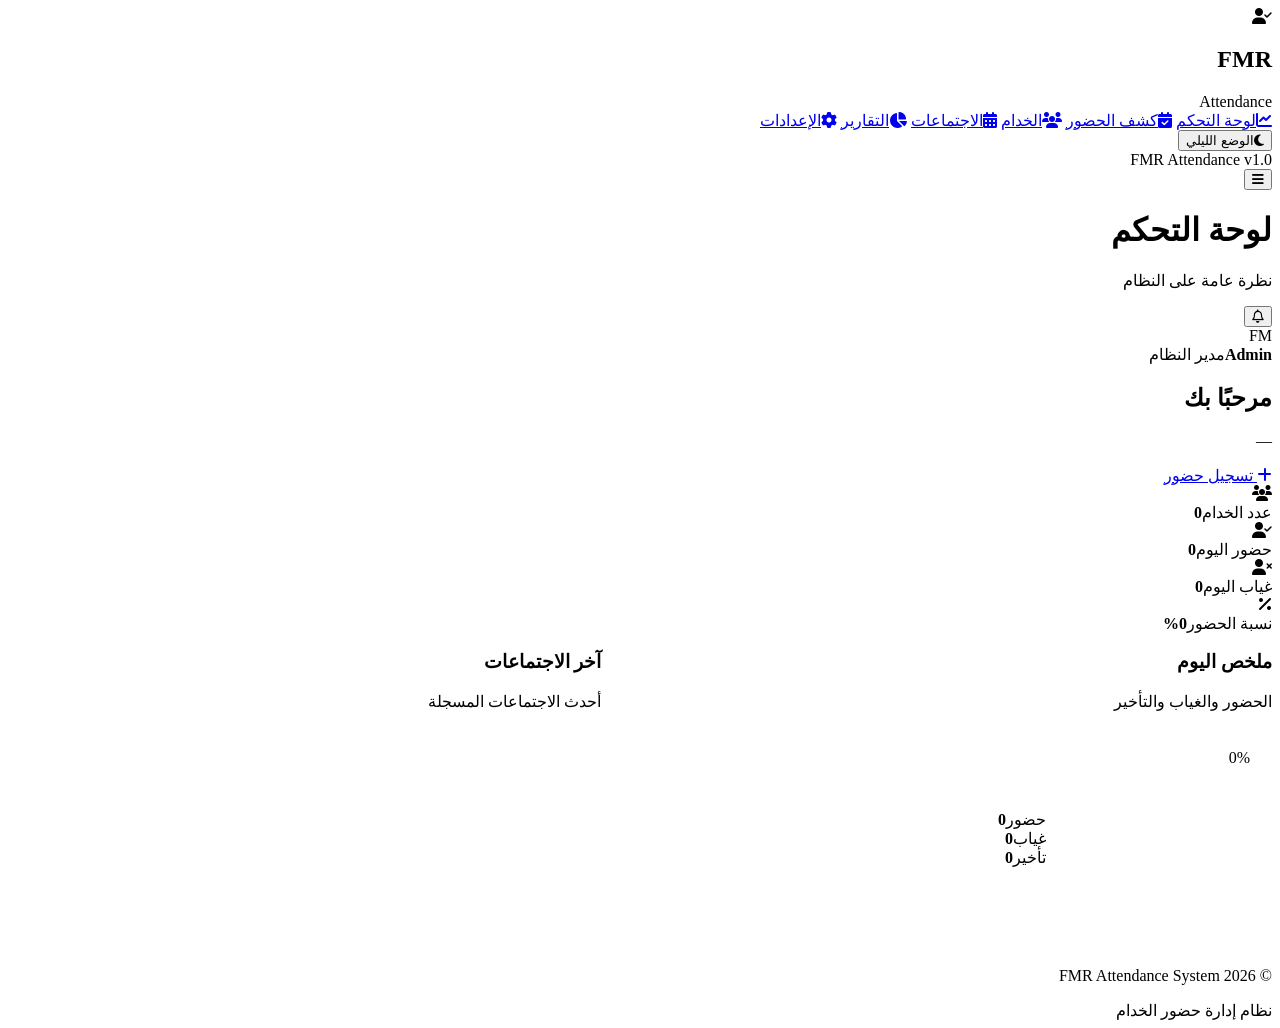
==== index.html @ 2bc6033d "Add files via upload" ====
<!doctype html><html lang="ar" dir="rtl"><head>
<meta charset="UTF-8">
<meta name="viewport" content="width=device-width,initial-scale=1.0">
<link rel="preconnect" href="https://fonts.googleapis.com">
<link rel="preconnect" href="https://fonts.gstatic.com" crossorigin>
<link href="https://fonts.googleapis.com/css2?family=Cairo:wght@400;500;600;700;800&display=swap" rel="stylesheet">
<link rel="stylesheet" href="https://cdnjs.cloudflare.com/ajax/libs/font-awesome/6.5.2/css/all.min.css">
<link rel="stylesheet" href="css/style.css">
<title>لوحة التحكم | FMR Attendance</title></head>
<body data-page="dashboard"><div class="app">
<aside class="sidebar" id="sidebar">
  <div class="sidebar-logo">
    <div class="logo-icon"><i class="fa-solid fa-user-check"></i></div>
    <div><h2>FMR</h2><span>Attendance</span></div>
  </div>
  <nav class="sidebar-menu">
    <a href="index.html" data-page="dashboard"><i class="fa-solid fa-chart-line"></i><span>لوحة التحكم</span></a>
    <a href="attendance.html" data-page="attendance"><i class="fa-solid fa-calendar-check"></i><span>كشف الحضور</span></a>
    <a href="servants.html" data-page="servants"><i class="fa-solid fa-users"></i><span>الخدام</span></a>
    <a href="meetings.html" data-page="meetings"><i class="fa-solid fa-calendar-days"></i><span>الاجتماعات</span></a>
    <a href="reports.html" data-page="reports"><i class="fa-solid fa-chart-pie"></i><span>التقارير</span></a>
    <a href="settings.html" data-page="settings"><i class="fa-solid fa-gear"></i><span>الإعدادات</span></a>
  </nav>
  <div class="sidebar-bottom">
    <button class="theme-toggle" id="themeToggle"><i class="fa-solid fa-moon"></i><span>الوضع الليلي</span></button>
    <div class="sidebar-version">FMR Attendance v1.0</div>
  </div>
</aside>
<main class="main-content">
<header class="topbar">
  <div class="topbar-right">
    <button class="mobile-menu-btn" id="mobileMenuBtn"><i class="fa-solid fa-bars"></i></button>
    <div><h1>لوحة التحكم</h1><p>نظرة عامة على النظام</p></div>
  </div>
  <div class="topbar-left">
    <button class="notification-btn"><i class="fa-regular fa-bell"></i></button>
    <div class="admin-profile">
      <div class="admin-avatar">FM</div>
      <div class="admin-info"><strong id="adminName">Admin</strong><span>مدير النظام</span></div>
    </div>
  </div>
</header>

<section class="page-content">
  <div class="page-header"><div><h2>مرحبًا بك</h2><p id="dashboardDate">—</p></div><a class="btn btn-primary" href="attendance.html"><i class="fa-solid fa-plus"></i> تسجيل حضور</a></div>
  <div class="stats-grid">
    <div class="stat-card"><div class="stat-icon blue"><i class="fa-solid fa-users"></i></div><div><span>عدد الخدام</span><strong id="totalServants">0</strong></div></div>
    <div class="stat-card"><div class="stat-icon green"><i class="fa-solid fa-user-check"></i></div><div><span>حضور اليوم</span><strong id="presentToday">0</strong></div></div>
    <div class="stat-card"><div class="stat-icon red"><i class="fa-solid fa-user-xmark"></i></div><div><span>غياب اليوم</span><strong id="absentToday">0</strong></div></div>
    <div class="stat-card"><div class="stat-icon orange"><i class="fa-solid fa-percent"></i></div><div><span>نسبة الحضور</span><strong id="attendancePercentage">0%</strong></div></div>
  </div>
  <div style="display:grid;grid-template-columns:1.1fr 1fr;gap:18px">
    <div class="card">
      <div class="card-header"><div><h3>ملخص اليوم</h3><p>الحضور والغياب والتأخير</p></div></div>
      <div style="padding:22px;display:flex;gap:24px;align-items:center;flex-wrap:wrap">
        <div class="circle-wrap" style="width:180px;height:180px">
          <div class="attendance-circle" id="attendanceCircle" style="margin:0"></div>
          <div class="circle-text" id="attendanceCircleText">0%</div>
        </div>
        <div style="flex:1;min-width:220px">
          <div class="progress-row"><div class="progress-head"><span>حضور</span><strong id="overviewPresent">0</strong></div></div>
          <div class="progress-row"><div class="progress-head"><span>غياب</span><strong id="overviewAbsent">0</strong></div></div>
          <div class="progress-row"><div class="progress-head"><span>تأخير</span><strong id="overviewLate">0</strong></div></div>
        </div>
      </div>
    </div>
    <div class="card">
      <div class="card-header"><div><h3>آخر الاجتماعات</h3><p>أحدث الاجتماعات المسجلة</p></div></div>
      <div id="recentMeetings"></div>
    </div>
  </div>
</section>
<footer class="footer"><p>© 2026 FMR Attendance System</p><span>نظام إدارة حضور الخدام</span></footer>
</main></div>
<script src="js/storage.js"></script><script src="js/app.js"></script></body></html>
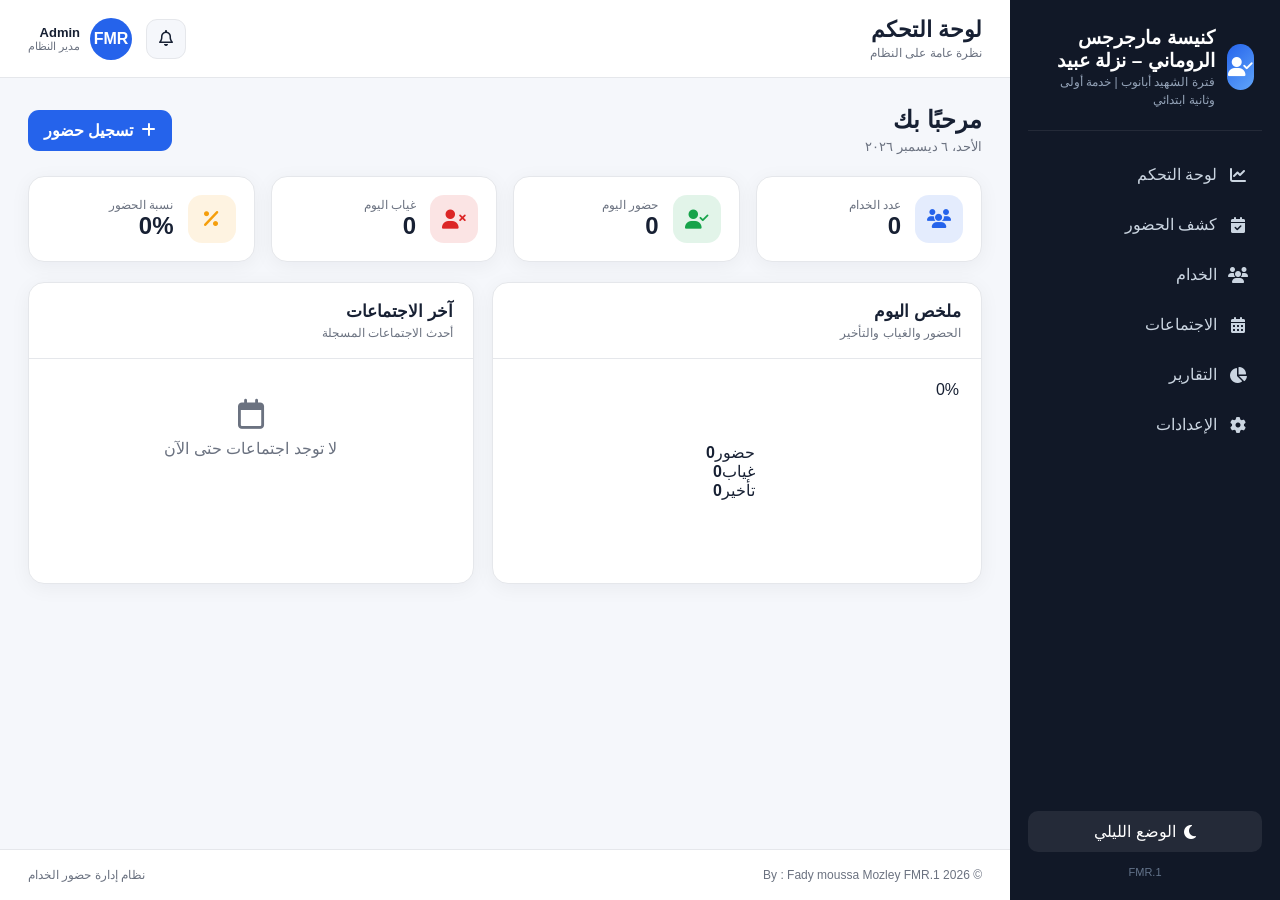
==== commit 8cd6fad9: "Add files via upload" ====
--- a/index.html
+++ b/index.html
@@ -5,13 +5,14 @@
 <link rel="preconnect" href="https://fonts.gstatic.com" crossorigin>
 <link href="https://fonts.googleapis.com/css2?family=Cairo:wght@400;500;600;700;800&display=swap" rel="stylesheet">
 <link rel="stylesheet" href="https://cdnjs.cloudflare.com/ajax/libs/font-awesome/6.5.2/css/all.min.css">
-<link rel="stylesheet" href="css/style.css">
-<title>لوحة التحكم | FMR Attendance</title></head>
+<link rel="stylesheet" href="./style.css">
+<title>كنيسة مارجرجس الروماني – نزلة عبيد
+فترة الشهيد أبانوب | خدمة أولى وثانية ابتدائي</title></head>
 <body data-page="dashboard"><div class="app">
 <aside class="sidebar" id="sidebar">
   <div class="sidebar-logo">
     <div class="logo-icon"><i class="fa-solid fa-user-check"></i></div>
-    <div><h2>FMR</h2><span>Attendance</span></div>
+    <div><h2>كنيسة مارجرجس الروماني – نزلة عبيد</h2><span>فترة الشهيد أبانوب | خدمة أولى وثانية ابتدائي</span></div>
   </div>
   <nav class="sidebar-menu">
     <a href="index.html" data-page="dashboard"><i class="fa-solid fa-chart-line"></i><span>لوحة التحكم</span></a>
@@ -23,7 +24,7 @@
   </nav>
   <div class="sidebar-bottom">
     <button class="theme-toggle" id="themeToggle"><i class="fa-solid fa-moon"></i><span>الوضع الليلي</span></button>
-    <div class="sidebar-version">FMR Attendance v1.0</div>
+    <div class="sidebar-version">FMR.1</div>
   </div>
 </aside>
 <main class="main-content">
@@ -35,7 +36,7 @@
   <div class="topbar-left">
     <button class="notification-btn"><i class="fa-regular fa-bell"></i></button>
     <div class="admin-profile">
-      <div class="admin-avatar">FM</div>
+      <div class="admin-avatar">FMR</div>
       <div class="admin-info"><strong id="adminName">Admin</strong><span>مدير النظام</span></div>
     </div>
   </div>
@@ -70,6 +71,6 @@
     </div>
   </div>
 </section>
-<footer class="footer"><p>© 2026 FMR Attendance System</p><span>نظام إدارة حضور الخدام</span></footer>
+<footer class="footer"><p>© 2026 By : Fady moussa Mozley FMR.1 </p><span>نظام إدارة حضور الخدام</span></footer>
 </main></div>
-<script src="js/storage.js"></script><script src="js/app.js"></script></body></html>
+<script src="storage.js"></script><script src="app.js"></script></body></html>
--- a/style.css
+++ b/style.css
@@ -0,0 +1,299 @@
+:root{
+  --primary:#2563eb;
+  --success:#16a34a;
+  --danger:#dc2626;
+  --warning:#f59e0b;
+  --bg:#f5f7fb;
+  --card:#ffffff;
+  --text:#172033;
+  --text-light:#6b7280;
+  --border:#e5e7eb;
+  --sidebar:#111827;
+  --radius:16px;
+  --shadow:0 4px 20px rgba(15,23,42,.05);
+}
+
+*{box-sizing:border-box}
+html{scroll-behavior:smooth}
+body{
+  margin:0;
+  font-family:"Cairo",sans-serif;
+  background:var(--bg);
+  color:var(--text);
+  transition:.25s ease;
+}
+body.dark{
+  --bg:#0f172a;
+  --card:#1e293b;
+  --text:#f8fafc;
+  --text-light:#94a3b8;
+  --border:#334155;
+  --sidebar:#020617;
+  --shadow:0 4px 20px rgba(0,0,0,.18);
+}
+button,input,select,textarea{font:inherit}
+a{text-decoration:none;color:inherit}
+.app{min-height:100vh}
+.sidebar{
+  position:fixed;
+  top:0; right:0; bottom:0;
+  width:270px;
+  background:var(--sidebar);
+  color:#fff;
+  padding:22px 18px;
+  display:flex;
+  flex-direction:column;
+  z-index:1000;
+}
+.sidebar-logo{
+  display:flex;align-items:center;gap:12px;
+  padding:4px 8px 22px;
+  border-bottom:1px solid rgba(255,255,255,.08);
+}
+.logo-icon{
+  width:46px;height:46px;border-radius:14px;
+  display:grid;place-items:center;
+  background:linear-gradient(135deg,#2563eb,#60a5fa);
+  font-size:20px;
+}
+.sidebar-logo h2{margin:0;font-size:19px}
+.sidebar-logo span{font-size:12px;color:#94a3b8}
+.sidebar-menu{display:flex;flex-direction:column;gap:7px;margin-top:22px}
+.sidebar-menu a{
+  padding:12px 14px;
+  border-radius:11px;
+  display:flex;align-items:center;gap:11px;
+  color:#cbd5e1;
+  transition:.2s ease;
+}
+.sidebar-menu a:hover,.sidebar-menu a.active{
+  background:rgba(37,99,235,.18);
+  color:#fff;
+}
+.sidebar-menu i{width:20px;text-align:center}
+.sidebar-bottom{margin-top:auto}
+.theme-toggle{
+  width:100%;
+  border:0;
+  border-radius:10px;
+  padding:11px 13px;
+  background:rgba(255,255,255,.08);
+  color:#fff;
+  cursor:pointer;
+  display:flex;align-items:center;justify-content:center;gap:8px;
+}
+.sidebar-version{
+  margin-top:14px;
+  text-align:center;
+  color:#64748b;
+  font-size:11px;
+}
+.main-content{
+  margin-right:270px;
+  min-height:100vh;
+  display:flex;
+  flex-direction:column;
+}
+.topbar{
+  min-height:78px;
+  padding:15px 28px;
+  background:var(--card);
+  border-bottom:1px solid var(--border);
+  display:flex;align-items:center;justify-content:space-between;
+  position:sticky;top:0;z-index:500;
+}
+.topbar-right{display:flex;align-items:center;gap:14px}
+.topbar h1{margin:0;font-size:22px}
+.topbar p{margin:3px 0 0;color:var(--text-light);font-size:12px}
+.topbar-left{display:flex;align-items:center;gap:14px}
+.notification-btn,.mobile-menu-btn{
+  width:40px;height:40px;border:1px solid var(--border);
+  border-radius:11px;background:var(--bg);color:var(--text);
+  cursor:pointer;
+}
+.mobile-menu-btn{display:none}
+.admin-profile{display:flex;align-items:center;gap:10px}
+.admin-avatar{
+  width:42px;height:42px;border-radius:50%;
+  background:var(--primary);color:#fff;
+  display:grid;place-items:center;font-weight:800;
+}
+.admin-info{display:flex;flex-direction:column}
+.admin-info strong{font-size:13px}
+.admin-info span{font-size:11px;color:var(--text-light)}
+.page-content{padding:28px;flex:1}
+.page-header{
+  display:flex;align-items:center;justify-content:space-between;
+  gap:16px;margin-bottom:22px
+}
+.page-header h2{margin:0 0 5px;font-size:24px}
+.page-header p{margin:0;color:var(--text-light);font-size:13px}
+.btn{
+  border:0;border-radius:11px;padding:11px 16px;
+  font-weight:700;cursor:pointer;
+  display:inline-flex;align-items:center;gap:8px;justify-content:center
+}
+.btn-primary{background:var(--primary);color:#fff}
+.btn-secondary{background:var(--bg);color:var(--text);border:1px solid var(--border)}
+.btn-danger{background:var(--danger);color:#fff}
+.footer{
+  padding:18px 28px;
+  border-top:1px solid var(--border);
+  background:var(--card);
+  display:flex;justify-content:space-between;gap:10px;
+  color:var(--text-light);font-size:12px
+}
+.footer p{margin:0}
+
+.stats-grid{
+  display:grid;
+  grid-template-columns:repeat(4,1fr);
+  gap:16px;
+  margin-bottom:20px;
+}
+.stat-card{
+  background:var(--card);
+  border:1px solid var(--border);
+  border-radius:var(--radius);
+  padding:18px;
+  box-shadow:var(--shadow);
+  display:flex;gap:14px;align-items:center
+}
+.stat-icon{
+  width:48px;height:48px;border-radius:14px;
+  display:grid;place-items:center;font-size:19px
+}
+.stat-icon.blue{background:rgba(37,99,235,.12);color:var(--primary)}
+.stat-icon.green{background:rgba(22,163,74,.12);color:var(--success)}
+.stat-icon.red{background:rgba(220,38,38,.12);color:var(--danger)}
+.stat-icon.orange{background:rgba(245,158,11,.12);color:var(--warning)}
+.stat-card span{display:block;color:var(--text-light);font-size:12px}
+.stat-card strong{font-size:24px}
+.card{
+  background:var(--card);
+  border:1px solid var(--border);
+  border-radius:var(--radius);
+  box-shadow:var(--shadow);
+}
+.card-header{
+  padding:18px 20px;
+  border-bottom:1px solid var(--border);
+  display:flex;align-items:center;justify-content:space-between;gap:12px
+}
+.card-header h3{margin:0;font-size:17px}
+.card-header p{margin:4px 0 0;color:var(--text-light);font-size:12px}
+.empty-state{
+  padding:40px 20px;text-align:center;color:var(--text-light)
+}
+.empty-state i{font-size:30px;margin-bottom:10px;display:block}
+.table-wrapper{overflow-x:auto}
+table{width:100%;border-collapse:collapse;min-width:760px}
+thead{background:var(--bg)}
+th,td{padding:13px 14px;text-align:right;border-top:1px solid var(--border);font-size:13px}
+th{color:var(--text-light);font-weight:700;border-top:0}
+.status-badge{
+  display:inline-flex;align-items:center;gap:6px;
+  padding:5px 9px;border-radius:999px;font-size:11px;font-weight:700
+}
+.status-badge.active,.status-badge.present{background:rgba(22,163,74,.1);color:var(--success)}
+.status-badge.inactive,.status-badge.absent{background:rgba(220,38,38,.1);color:var(--danger)}
+.status-badge.late{background:rgba(245,158,11,.1);color:var(--warning)}
+.toolbar{
+  display:flex;gap:12px;align-items:center;
+  background:var(--card);
+  border:1px solid var(--border);
+  border-radius:var(--radius);
+  padding:14px;margin-bottom:18px
+}
+.search-box{position:relative;flex:1}
+.search-box i{position:absolute;right:14px;top:50%;transform:translateY(-50%);color:var(--text-light)}
+.search-box input,.toolbar select,.toolbar input[type="date"]{
+  width:100%;height:44px;
+  border:1px solid var(--border);
+  border-radius:10px;
+  background:var(--bg);
+  color:var(--text);
+  padding:0 12px;
+  outline:none
+}
+.search-box input{padding-right:42px}
+.action-group{display:flex;gap:7px}
+.action-btn{
+  width:34px;height:34px;border:0;border-radius:9px;
+  cursor:pointer;display:grid;place-items:center
+}
+.action-btn.edit{background:rgba(37,99,235,.1);color:var(--primary)}
+.action-btn.delete{background:rgba(220,38,38,.1);color:var(--danger)}
+.action-btn.attendance{background:rgba(22,163,74,.1);color:var(--success)}
+.modal-overlay{
+  position:fixed;inset:0;background:rgba(15,23,42,.65);
+  display:flex;align-items:center;justify-content:center;padding:18px;
+  opacity:0;visibility:hidden;transition:.2s;z-index:5000
+}
+.modal-overlay.show{opacity:1;visibility:visible}
+.modal{
+  width:min(620px,100%);
+  max-height:90vh;overflow:auto;
+  background:var(--card);
+  border-radius:18px;
+  box-shadow:0 20px 60px rgba(0,0,0,.25)
+}
+.modal-header{
+  padding:18px 20px;border-bottom:1px solid var(--border);
+  display:flex;justify-content:space-between;align-items:flex-start
+}
+.modal-header h3{margin:0}
+.modal-header p{margin:4px 0 0;color:var(--text-light);font-size:12px}
+.modal-close{
+  width:36px;height:36px;border:0;border-radius:9px;
+  background:var(--bg);color:var(--text);cursor:pointer
+}
+.modal form{padding:20px}
+.form-grid{display:grid;grid-template-columns:1fr 1fr;gap:14px}
+.form-group{margin-bottom:14px}
+.form-group.full{grid-column:1/-1}
+.form-group label{display:block;margin-bottom:6px;font-size:13px;font-weight:700}
+.form-group input,.form-group select,.form-group textarea{
+  width:100%;
+  border:1px solid var(--border);
+  border-radius:10px;
+  background:var(--bg);
+  color:var(--text);
+  padding:11px 12px;
+  outline:none
+}
+.form-group textarea{resize:vertical}
+.modal-footer{display:flex;gap:10px;justify-content:flex-start;padding-top:6px}
+.toast{
+  position:fixed;left:24px;bottom:24px;z-index:9999;
+  padding:13px 16px;border-radius:11px;
+  background:var(--card);color:var(--text);
+  border:1px solid var(--border);
+  box-shadow:0 14px 35px rgba(0,0,0,.18);
+  display:flex;align-items:center;gap:9px;
+  opacity:0;transform:translateY(15px);transition:.25s
+}
+.toast.show{opacity:1;transform:translateY(0)}
+.toast.success i{color:var(--success)}
+.toast.error i{color:var(--danger)}
+
+@media(max-width:1050px){
+  .stats-grid{grid-template-columns:repeat(2,1fr)}
+}
+@media(max-width:800px){
+  .sidebar{transform:translateX(100%);transition:.25s}
+  .sidebar.open{transform:translateX(0)}
+  .main-content{margin-right:0}
+  .mobile-menu-btn{display:inline-grid;place-items:center}
+  .admin-info{display:none}
+}
+@media(max-width:640px){
+  .page-content{padding:18px 12px}
+  .topbar{padding:12px 14px}
+  .page-header{flex-direction:column;align-items:stretch}
+  .stats-grid{grid-template-columns:1fr}
+  .toolbar{flex-direction:column;align-items:stretch}
+  .form-grid{grid-template-columns:1fr}
+  .footer{flex-direction:column;text-align:center}
+  .toast{left:12px;right:12px}
+}
